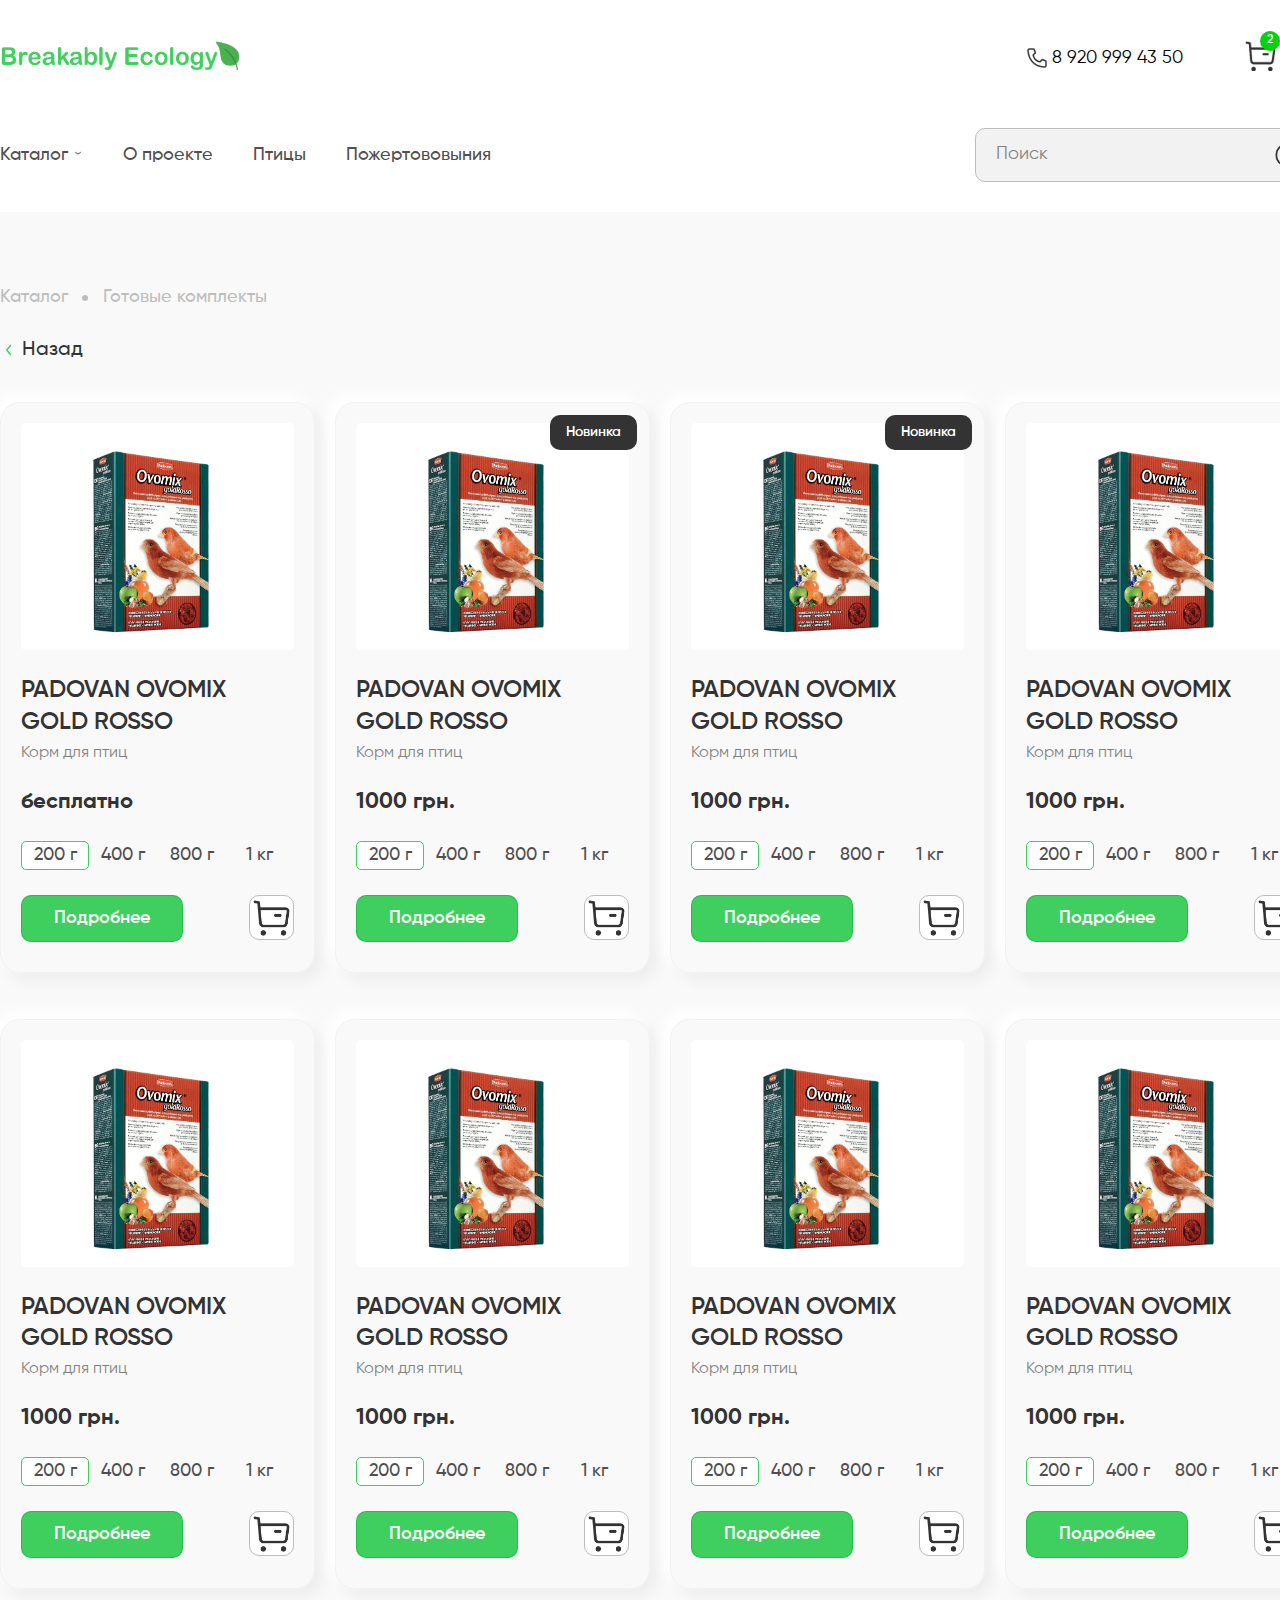
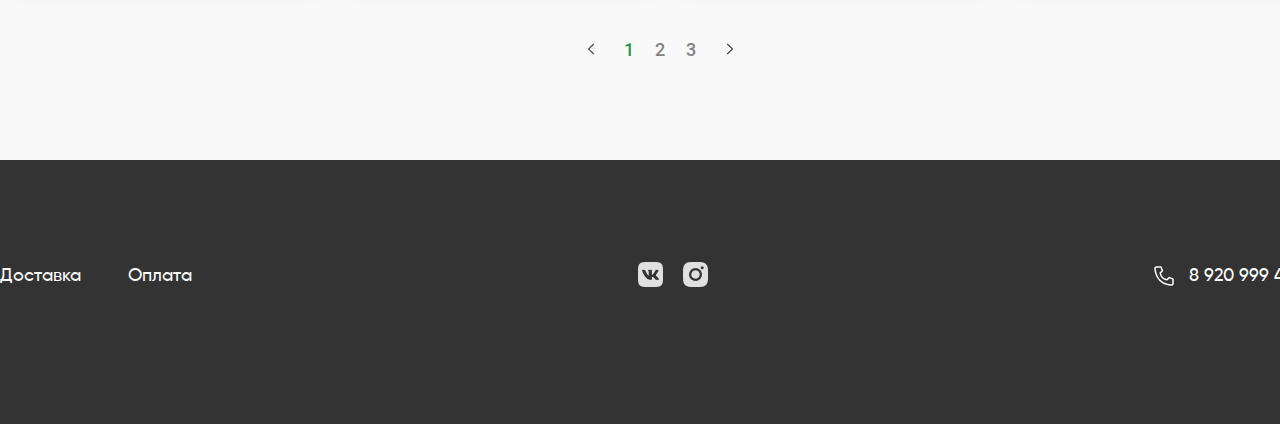
==== index.html @ 03716542 "hw: create a page layout from provided disign" ====
<!doctype html>
<html lang="ru">
  <head>
    <meta charset="UTF-8">
    <meta name="keywords" content="practice, project, css, html, education">
    <link rel="stylesheet" href="./assets/styles/style.css">
    <title>Breakably Ecology</title>
  </head>
  <body>
    <header class="header">
      <div class="wrapper">
        <div class="header-top">
          <a href="./index.html">
            <img src="./assets/images/header/company-logo.png" alt="logo picture of company" width="244" height="45">
          </a>
          <div class="info">
            <a href="tel:89209994350" class="phone">8 920 999 43 50</a>
            <div class="account-info">
              <div class="cart-header">
                <a href="/" class="cart">
                  <img src="./assets/images/header/cart-header.png" alt="icon of cart" width="30" height="30">
                </a>
                <span class="counter">2</span>
              </div>
              <div class="account-header">
                <a href="/" class="account">
                  <img src="./assets/images/header/account-header.png" alt="icon of private cabinet" width="30" height="30">
                </a>
                <div class="account-actions">
                  <a href="/" class="account-button sign-in">
                    Войти в аккаунт
                  </a>
                  <button class="account-button sign-up">
                    Зарегистрироваться
                  </button>
                </div>
              </div>
            </div>
          </div>
        </div>
        <div class="header-bottom">
          <nav class="nav">
            <div class="goods">
              <a href="/" class="nav-link link-dropdown">
                Каталог
              </a>
              <div class="catalogue">
                <a href="/" class="category">
                  Готовые миксы
                </a>
                <a href="/" class="category">
                  Отдельные виды кормов
                </a>
                <a href="/" class="category">
                  Кормушки
                </a>
                <a href="/" class="category">
                  Готовые комплекты
                </a>
                <a href="/" class="category">
                  Аксессуары и другие
                </a>
              </div>
            </div>
            <a href="/" class="nav-link">О проекте</a>
            <a href="./assets/pages/bird.html" class="nav-link">Птицы</a>
            <a href="/" class="nav-link">Пожертововыния</a>
          </nav>
          <form action="/">
            <input type="text" class="search" placeholder="Поиск">
          </form>
        </div>
      </div>
    </header>
    <main class="main">
      <section class="breadcrumbs">
        <div class="wrapper">
          <div class="breadcrumbs-items">
            <a href="/" class="breadcrumbs-item">Каталог</a>
            <a href="/" class="breadcrumbs-item">Готовые комплекты</a>
          </div>
        </div>
      </section>
      <section class="back">
        <div class="wrapper">
          <a href="/" class="back-link">
            Назад
          </a>
        </div>
      </section>
      <section class="cards">
        <div class="wrapper">
          <div class="cards-list">
            <article class="card">
              <div class="card-image-wrapper">
                <img src="./assets/images/card/product-image.png" alt="picture of the product" class="product-image" width="275" height="227">
              </div>
              <h2 class="card-title">
                PADOVAN OVOMIX GOLD ROSSO
              </h2>
              <h3 class="card-sub-title">
                Корм для птиц
              </h3>
              <p class="card-price">
                бесплатно
              </p>
              <div class="card-packaging">
                <button class="card-package card-package-active">
                  200 г
                </button>
                <button class="card-package">
                  400 г
                </button>
                <button class="card-package">
                  800 г
                </button>
                <button class="card-package">
                  1 кг
                </button>
              </div>
              <div class="card-actions">
                <a href="/" class="card-about">
                  Подробнее
                </a>
                <button class="card-add-to-cart"></button>
              </div>
            </article>
            <article class="card">
              <span class="card-new-label">
                Новинка
              </span>
              <div class="card-image-wrapper">
                <img src="./assets/images/card/product-image.png" alt="picture of the product" class="product-image" width="275" height="227">
              </div>
              <h2 class="card-title">
                PADOVAN OVOMIX GOLD ROSSO
              </h2>
              <h3 class="card-sub-title">
                Корм для птиц
              </h3>
              <p class="card-price">
                1000 грн.
              </p>
              <div class="card-packaging">
                <button class="card-package card-package-active">
                  200 г
                </button>
                <button class="card-package">
                  400 г
                </button>
                <button class="card-package">
                  800 г
                </button>
                <button class="card-package">
                  1 кг
                </button>
              </div>
              <div class="card-actions">
                <a href="/" class="card-about">
                  Подробнее
                </a>
                <button class="card-add-to-cart"></button>
              </div>
            </article>
            <article class="card">
              <span class="card-new-label">
                Новинка
              </span>
              <div class="card-image-wrapper">
                <img src="./assets/images/card/product-image.png" alt="picture of the product" class="product-image" width="275" height="227">
              </div>
              <h2 class="card-title">
                PADOVAN OVOMIX GOLD ROSSO
              </h2>
              <h3 class="card-sub-title">
                Корм для птиц
              </h3>
              <p class="card-price">
                1000 грн.
              </p>
              <div class="card-packaging">
                <button class="card-package card-package-active">
                  200 г
                </button>
                <button class="card-package">
                  400 г
                </button>
                <button class="card-package">
                  800 г
                </button>
                <button class="card-package">
                  1 кг
                </button>
              </div>
              <div class="card-actions">
                <a href="/" class="card-about">
                  Подробнее
                </a>
                <button class="card-add-to-cart"></button>
              </div>
            </article>
            <article class="card">
              <div class="card-image-wrapper">
                <img src="./assets/images/card/product-image.png" alt="picture of the product" class="product-image" width="275" height="227">
              </div>
              <h2 class="card-title">
                PADOVAN OVOMIX GOLD ROSSO
              </h2>
              <h3 class="card-sub-title">
                Корм для птиц
              </h3>
              <p class="card-price">
                1000 грн.
              </p>
              <div class="card-packaging">
                <button class="card-package card-package-active">
                  200 г
                </button>
                <button class="card-package">
                  400 г
                </button>
                <button class="card-package">
                  800 г
                </button>
                <button class="card-package">
                  1 кг
                </button>
              </div>
              <div class="card-actions">
                <a href="/" class="card-about">
                  Подробнее
                </a>
                <button class="card-add-to-cart"></button>
              </div>
            </article>
            <article class="card">
              <div class="card-image-wrapper">
                <img src="./assets/images/card/product-image.png" alt="picture of the product" class="product-image" width="275" height="227">
              </div>
              <h2 class="card-title">
                PADOVAN OVOMIX GOLD ROSSO
              </h2>
              <h3 class="card-sub-title">
                Корм для птиц
              </h3>
              <p class="card-price">
                1000 грн.
              </p>
              <div class="card-packaging">
                <button class="card-package card-package-active">
                  200 г
                </button>
                <button class="card-package">
                  400 г
                </button>
                <button class="card-package">
                  800 г
                </button>
                <button class="card-package">
                  1 кг
                </button>
              </div>
              <div class="card-actions">
                <a href="/" class="card-about">
                  Подробнее
                </a>
                <button class="card-add-to-cart"></button>
              </div>
            </article>
            <article class="card">
              <div class="card-image-wrapper">
                <img src="./assets/images/card/product-image.png" alt="picture of the product" class="product-image" width="275" height="227">
              </div>
              <h2 class="card-title">
                PADOVAN OVOMIX GOLD ROSSO
              </h2>
              <h3 class="card-sub-title">
                Корм для птиц
              </h3>
              <p class="card-price">
                1000 грн.
              </p>
              <div class="card-packaging">
                <button class="card-package card-package-active">
                  200 г
                </button>
                <button class="card-package">
                  400 г
                </button>
                <button class="card-package">
                  800 г
                </button>
                <button class="card-package">
                  1 кг
                </button>
              </div>
              <div class="card-actions">
                <a href="/" class="card-about">
                  Подробнее
                </a>
                <button class="card-add-to-cart"></button>
              </div>
            </article>
            <article class="card">
              <div class="card-image-wrapper">
                <img src="./assets/images/card/product-image.png" alt="picture of the product" class="product-image" width="275" height="227">
              </div>
              <h2 class="card-title">
                PADOVAN OVOMIX GOLD ROSSO
              </h2>
              <h3 class="card-sub-title">
                Корм для птиц
              </h3>
              <p class="card-price">
                1000 грн.
              </p>
              <div class="card-packaging">
                <button class="card-package card-package-active">
                  200 г
                </button>
                <button class="card-package">
                  400 г
                </button>
                <button class="card-package">
                  800 г
                </button>
                <button class="card-package">
                  1 кг
                </button>
              </div>
              <div class="card-actions">
                <a href="/" class="card-about">
                  Подробнее
                </a>
                <button class="card-add-to-cart"></button>
              </div>
            </article>
            <article class="card">
              <div class="card-image-wrapper">
                <img src="./assets/images/card/product-image.png" alt="picture of the product" class="product-image" width="275" height="227">
              </div>
              <h2 class="card-title">
                PADOVAN OVOMIX GOLD ROSSO
              </h2>
              <h3 class="card-sub-title">
                Корм для птиц
              </h3>
              <p class="card-price">
                1000 грн.
              </p>
              <div class="card-packaging">
                <button class="card-package card-package-active">
                  200 г
                </button>
                <button class="card-package">
                  400 г
                </button>
                <button class="card-package">
                  800 г
                </button>
                <button class="card-package">
                  1 кг
                </button>
              </div>
              <div class="card-actions">
                <a href="/" class="card-about">
                  Подробнее
                </a>
                <button class="card-add-to-cart"></button>
              </div>
            </article>
          </div>
        </div>
      </section>
      <section>
        <div class="wrapper">
          <div class="pagination">
            <button class="slide previous"></button>
            <div class="pages">
              <button class="page-number active-page">
                1
              </button>
              <button class="page-number">
                2
              </button>
              <button class="page-number">
                3
              </button>
            </div>
            <button class="slide next"></button>
          </div>
        </div>
      </section>
    </main>
    <footer class="footer">
      <div class="wrapper">
      <div class="details">
        <div class="terms">
          <a href="/" class="term-link">
            Доставка
          </a>
          <a href="/" class="term-link">
            Оплата
          </a>
        </div>
        <div class="social-media">
          <a href="/" class="sm-link">
            <img src="./assets/images/footer/vk.png" alt="icon of vk social media" height="25" width="25">
          </a>
          <a href="/" class="sm-link">
            <img src="./assets/images/footer/instagram.png" alt="icon of instagram social media" height="25" width="25">
          </a>
        </div>
        <div class="contact">
          <a href="tel:89209994350" class="phone-footer">8 920 999 43 50</a>
        </div>
      </div>
      </div>
    </footer>
  </body>
</html>
---- assets/styles/style.css ----
@import url("./normalize.css");
@import url("./fonts.css");
@import url("./scaffolder.css");
@import url("./header.css");
@import url("./main.css");
@import url("./breadcrumbs.css");
@import url("./back.css");
@import url("./cards.css");
@import url("./pagination.css");
@import url("./footer.css");
@import url("./about.css");
@import url("./suggestions.css");
@import url("./offers.css");
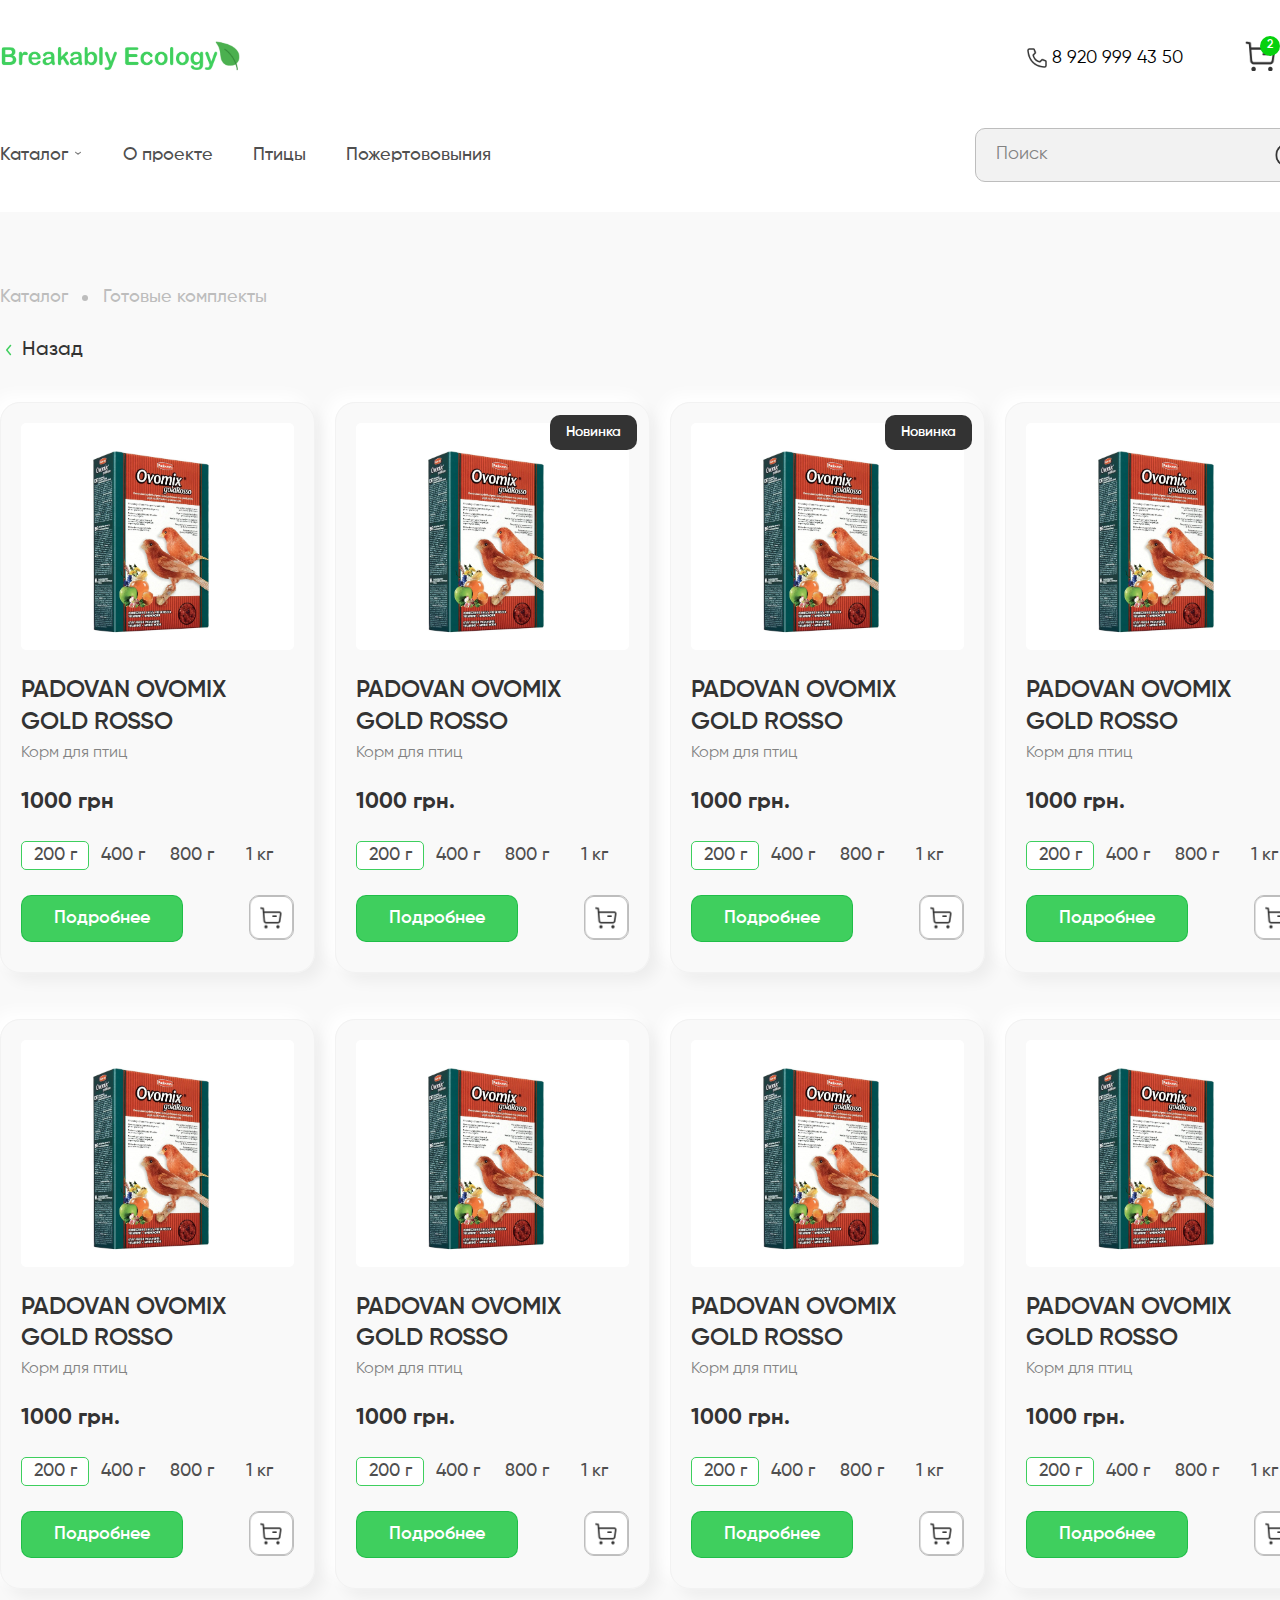
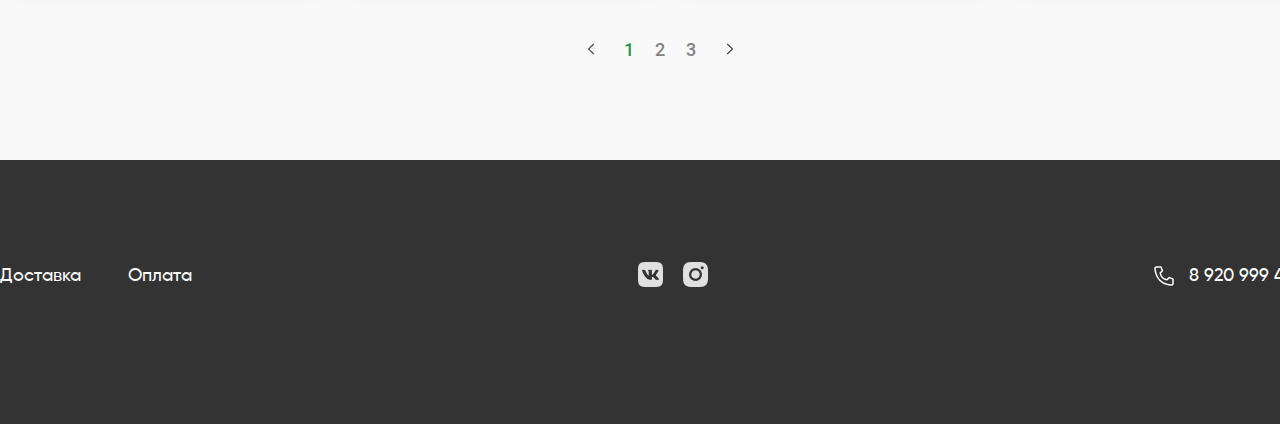
==== commit 6d39f412: "Add fixes after code review" ====
--- a/index.html
+++ b/index.html
@@ -63,7 +63,7 @@
               </div>
             </div>
             <a href="/" class="nav-link">О проекте</a>
-            <a href="./assets/pages/bird.html" class="nav-link">Птицы</a>
+            <a href="pages/bird.html" class="nav-link">Птицы</a>
             <a href="/" class="nav-link">Пожертововыния</a>
           </nav>
           <form action="/">
@@ -102,22 +102,26 @@
                 Корм для птиц
               </h3>
               <p class="card-price">
-                бесплатно
-              </p>
-              <div class="card-packaging">
-                <button class="card-package card-package-active">
-                  200 г
-                </button>
-                <button class="card-package">
-                  400 г
-                </button>
-                <button class="card-package">
-                  800 г
-                </button>
-                <button class="card-package">
-                  1 кг
-                </button>
-              </div>
+                1000 грн
+              </p>
+              <form class="card-packaging">
+                <input type="radio" name="card-packaging" value="200" id="card-1-package1" checked>
+                <label class="card-package" for="card-1-package1">
+                  200 г
+                </label>
+                <input type="radio" name="card-packaging" value="400" id="card-1-package2">
+                <label class="card-package" for="card-1-package2">
+                  400 г
+                </label>
+                <input type="radio" name="card-packaging" value="800" id="card-1-package3">
+                <label class="card-package" for="card-1-package3">
+                  800 г
+                </label>
+                <input type="radio" name="card-packaging" value="1000" id="card-1-package4">
+                <label class="card-package" for="card-1-package4">
+                  1 кг
+                </label>
+              </form>
               <div class="card-actions">
                 <a href="/" class="card-about">
                   Подробнее
@@ -141,20 +145,24 @@
               <p class="card-price">
                 1000 грн.
               </p>
-              <div class="card-packaging">
-                <button class="card-package card-package-active">
-                  200 г
-                </button>
-                <button class="card-package">
-                  400 г
-                </button>
-                <button class="card-package">
-                  800 г
-                </button>
-                <button class="card-package">
-                  1 кг
-                </button>
-              </div>
+              <form class="card-packaging">
+                <input type="radio" name="card-packaging" value="200" id="card-2-package1" checked>
+                <label class="card-package" for="card-2-package1">
+                  200 г
+                </label>
+                <input type="radio" name="card-packaging" value="400" id="card-2-package2">
+                <label class="card-package" for="card-2-package2">
+                  400 г
+                </label>
+                <input type="radio" name="card-packaging" value="800" id="card-2-package3">
+                <label class="card-package" for="card-2-package3">
+                  800 г
+                </label>
+                <input type="radio" name="card-packaging" value="1000" id="card-2-package4">
+                <label class="card-package" for="card-2-package4">
+                  1 кг
+                </label>
+              </form>
               <div class="card-actions">
                 <a href="/" class="card-about">
                   Подробнее
@@ -178,190 +186,214 @@
               <p class="card-price">
                 1000 грн.
               </p>
-              <div class="card-packaging">
-                <button class="card-package card-package-active">
-                  200 г
-                </button>
-                <button class="card-package">
-                  400 г
-                </button>
-                <button class="card-package">
-                  800 г
-                </button>
-                <button class="card-package">
-                  1 кг
-                </button>
-              </div>
-              <div class="card-actions">
-                <a href="/" class="card-about">
-                  Подробнее
-                </a>
-                <button class="card-add-to-cart"></button>
-              </div>
-            </article>
-            <article class="card">
-              <div class="card-image-wrapper">
-                <img src="./assets/images/card/product-image.png" alt="picture of the product" class="product-image" width="275" height="227">
-              </div>
-              <h2 class="card-title">
-                PADOVAN OVOMIX GOLD ROSSO
-              </h2>
-              <h3 class="card-sub-title">
-                Корм для птиц
-              </h3>
-              <p class="card-price">
-                1000 грн.
-              </p>
-              <div class="card-packaging">
-                <button class="card-package card-package-active">
-                  200 г
-                </button>
-                <button class="card-package">
-                  400 г
-                </button>
-                <button class="card-package">
-                  800 г
-                </button>
-                <button class="card-package">
-                  1 кг
-                </button>
-              </div>
-              <div class="card-actions">
-                <a href="/" class="card-about">
-                  Подробнее
-                </a>
-                <button class="card-add-to-cart"></button>
-              </div>
-            </article>
-            <article class="card">
-              <div class="card-image-wrapper">
-                <img src="./assets/images/card/product-image.png" alt="picture of the product" class="product-image" width="275" height="227">
-              </div>
-              <h2 class="card-title">
-                PADOVAN OVOMIX GOLD ROSSO
-              </h2>
-              <h3 class="card-sub-title">
-                Корм для птиц
-              </h3>
-              <p class="card-price">
-                1000 грн.
-              </p>
-              <div class="card-packaging">
-                <button class="card-package card-package-active">
-                  200 г
-                </button>
-                <button class="card-package">
-                  400 г
-                </button>
-                <button class="card-package">
-                  800 г
-                </button>
-                <button class="card-package">
-                  1 кг
-                </button>
-              </div>
-              <div class="card-actions">
-                <a href="/" class="card-about">
-                  Подробнее
-                </a>
-                <button class="card-add-to-cart"></button>
-              </div>
-            </article>
-            <article class="card">
-              <div class="card-image-wrapper">
-                <img src="./assets/images/card/product-image.png" alt="picture of the product" class="product-image" width="275" height="227">
-              </div>
-              <h2 class="card-title">
-                PADOVAN OVOMIX GOLD ROSSO
-              </h2>
-              <h3 class="card-sub-title">
-                Корм для птиц
-              </h3>
-              <p class="card-price">
-                1000 грн.
-              </p>
-              <div class="card-packaging">
-                <button class="card-package card-package-active">
-                  200 г
-                </button>
-                <button class="card-package">
-                  400 г
-                </button>
-                <button class="card-package">
-                  800 г
-                </button>
-                <button class="card-package">
-                  1 кг
-                </button>
-              </div>
-              <div class="card-actions">
-                <a href="/" class="card-about">
-                  Подробнее
-                </a>
-                <button class="card-add-to-cart"></button>
-              </div>
-            </article>
-            <article class="card">
-              <div class="card-image-wrapper">
-                <img src="./assets/images/card/product-image.png" alt="picture of the product" class="product-image" width="275" height="227">
-              </div>
-              <h2 class="card-title">
-                PADOVAN OVOMIX GOLD ROSSO
-              </h2>
-              <h3 class="card-sub-title">
-                Корм для птиц
-              </h3>
-              <p class="card-price">
-                1000 грн.
-              </p>
-              <div class="card-packaging">
-                <button class="card-package card-package-active">
-                  200 г
-                </button>
-                <button class="card-package">
-                  400 г
-                </button>
-                <button class="card-package">
-                  800 г
-                </button>
-                <button class="card-package">
-                  1 кг
-                </button>
-              </div>
-              <div class="card-actions">
-                <a href="/" class="card-about">
-                  Подробнее
-                </a>
-                <button class="card-add-to-cart"></button>
-              </div>
-            </article>
-            <article class="card">
-              <div class="card-image-wrapper">
-                <img src="./assets/images/card/product-image.png" alt="picture of the product" class="product-image" width="275" height="227">
-              </div>
-              <h2 class="card-title">
-                PADOVAN OVOMIX GOLD ROSSO
-              </h2>
-              <h3 class="card-sub-title">
-                Корм для птиц
-              </h3>
-              <p class="card-price">
-                1000 грн.
-              </p>
-              <div class="card-packaging">
-                <button class="card-package card-package-active">
-                  200 г
-                </button>
-                <button class="card-package">
-                  400 г
-                </button>
-                <button class="card-package">
-                  800 г
-                </button>
-                <button class="card-package">
-                  1 кг
-                </button>
-              </div>
+              <form class="card-packaging">
+                <input type="radio" name="card-packaging" value="200" id="card-3-package1" checked>
+                <label class="card-package" for="card-3-package1">
+                  200 г
+                </label>
+                <input type="radio" name="card-packaging" value="400" id="card-3-package2">
+                <label class="card-package" for="card-3-package2">
+                  400 г
+                </label>
+                <input type="radio" name="card-packaging" value="800" id="card-3-package3">
+                <label class="card-package" for="card-3-package3">
+                  800 г
+                </label>
+                <input type="radio" name="card-packaging" value="1000" id="card-3-package4">
+                <label class="card-package" for="card-3-package4">
+                  1 кг
+                </label>
+              </form>
+              <div class="card-actions">
+                <a href="/" class="card-about">
+                  Подробнее
+                </a>
+                <button class="card-add-to-cart"></button>
+              </div>
+            </article>
+            <article class="card">
+              <div class="card-image-wrapper">
+                <img src="./assets/images/card/product-image.png" alt="picture of the product" class="product-image" width="275" height="227">
+              </div>
+              <h2 class="card-title">
+                PADOVAN OVOMIX GOLD ROSSO
+              </h2>
+              <h3 class="card-sub-title">
+                Корм для птиц
+              </h3>
+              <p class="card-price">
+                1000 грн.
+              </p>
+              <form class="card-packaging">
+                <input type="radio" name="card-packaging" value="200" id="card-4-package1" checked>
+                <label class="card-package" for="card-4-package1">
+                  200 г
+                </label>
+                <input type="radio" name="card-packaging" value="400" id="card-4-package2">
+                <label class="card-package" for="card-4-package2">
+                  400 г
+                </label>
+                <input type="radio" name="card-packaging" value="800" id="card-4-package3">
+                <label class="card-package" for="card-4-package3">
+                  800 г
+                </label>
+                <input type="radio" name="card-packaging" value="1000" id="card-4-package4">
+                <label class="card-package" for="card-4-package4">
+                  1 кг
+                </label>
+              </form>
+              <div class="card-actions">
+                <a href="/" class="card-about">
+                  Подробнее
+                </a>
+                <button class="card-add-to-cart"></button>
+              </div>
+            </article>
+            <article class="card">
+              <div class="card-image-wrapper">
+                <img src="./assets/images/card/product-image.png" alt="picture of the product" class="product-image" width="275" height="227">
+              </div>
+              <h2 class="card-title">
+                PADOVAN OVOMIX GOLD ROSSO
+              </h2>
+              <h3 class="card-sub-title">
+                Корм для птиц
+              </h3>
+              <p class="card-price">
+                1000 грн.
+              </p>
+              <form class="card-packaging">
+                <input type="radio" name="card-packaging" value="200" id="card-5-package1" checked>
+                <label class="card-package" for="card-5-package1">
+                  200 г
+                </label>
+                <input type="radio" name="card-packaging" value="400" id="card-5-package2">
+                <label class="card-package" for="card-5-package2">
+                  400 г
+                </label>
+                <input type="radio" name="card-packaging" value="800" id="card-5-package3">
+                <label class="card-package" for="card-5-package3">
+                  800 г
+                </label>
+                <input type="radio" name="card-packaging" value="1000" id="card-5-package4">
+                <label class="card-package" for="card-5-package4">
+                  1 кг
+                </label>
+              </form>
+              <div class="card-actions">
+                <a href="/" class="card-about">
+                  Подробнее
+                </a>
+                <button class="card-add-to-cart"></button>
+              </div>
+            </article>
+            <article class="card">
+              <div class="card-image-wrapper">
+                <img src="./assets/images/card/product-image.png" alt="picture of the product" class="product-image" width="275" height="227">
+              </div>
+              <h2 class="card-title">
+                PADOVAN OVOMIX GOLD ROSSO
+              </h2>
+              <h3 class="card-sub-title">
+                Корм для птиц
+              </h3>
+              <p class="card-price">
+                1000 грн.
+              </p>
+              <form class="card-packaging">
+                <input type="radio" name="card-packaging" value="200" id="card-6-package1" checked>
+                <label class="card-package" for="card-6-package1">
+                  200 г
+                </label>
+                <input type="radio" name="card-packaging" value="400" id="card-6-package2">
+                <label class="card-package" for="card-6-package2">
+                  400 г
+                </label>
+                <input type="radio" name="card-packaging" value="800" id="card-6-package3">
+                <label class="card-package" for="card-6-package3">
+                  800 г
+                </label>
+                <input type="radio" name="card-packaging" value="1000" id="card-6-package4">
+                <label class="card-package" for="card-6-package4">
+                  1 кг
+                </label>
+              </form>
+              <div class="card-actions">
+                <a href="/" class="card-about">
+                  Подробнее
+                </a>
+                <button class="card-add-to-cart"></button>
+              </div>
+            </article>
+            <article class="card">
+              <div class="card-image-wrapper">
+                <img src="./assets/images/card/product-image.png" alt="picture of the product" class="product-image" width="275" height="227">
+              </div>
+              <h2 class="card-title">
+                PADOVAN OVOMIX GOLD ROSSO
+              </h2>
+              <h3 class="card-sub-title">
+                Корм для птиц
+              </h3>
+              <p class="card-price">
+                1000 грн.
+              </p>
+              <form class="card-packaging">
+                <input type="radio" name="card-packaging" value="200" id="card-7-package1" checked>
+                <label class="card-package" for="card-7-package1">
+                  200 г
+                </label>
+                <input type="radio" name="card-packaging" value="400" id="card-7-package2">
+                <label class="card-package" for="card-7-package2">
+                  400 г
+                </label>
+                <input type="radio" name="card-packaging" value="800" id="card-7-package3">
+                <label class="card-package" for="card-7-package3">
+                  800 г
+                </label>
+                <input type="radio" name="card-packaging" value="1000" id="card-7-package4">
+                <label class="card-package" for="card-7-package4">
+                  1 кг
+                </label>
+              </form>
+              <div class="card-actions">
+                <a href="/" class="card-about">
+                  Подробнее
+                </a>
+                <button class="card-add-to-cart"></button>
+              </div>
+            </article>
+            <article class="card">
+              <div class="card-image-wrapper">
+                <img src="./assets/images/card/product-image.png" alt="picture of the product" class="product-image" width="275" height="227">
+              </div>
+              <h2 class="card-title">
+                PADOVAN OVOMIX GOLD ROSSO
+              </h2>
+              <h3 class="card-sub-title">
+                Корм для птиц
+              </h3>
+              <p class="card-price">
+                1000 грн.
+              </p>
+              <form class="card-packaging">
+                <input type="radio" name="card-packaging" value="200" id="card-8-package1" checked>
+                <label class="card-package" for="card-8-package1">
+                  200 г
+                </label>
+                <input type="radio" name="card-packaging" value="400" id="card-8-package2">
+                <label class="card-package" for="card-8-package2">
+                  400 г
+                </label>
+                <input type="radio" name="card-packaging" value="800" id="card-8-package3">
+                <label class="card-package" for="card-8-package3">
+                  800 г
+                </label>
+                <input type="radio" name="card-packaging" value="1000" id="card-8-package4">
+                <label class="card-package" for="card-8-package4">
+                  1 кг
+                </label>
+              </form>
               <div class="card-actions">
                 <a href="/" class="card-about">
                   Подробнее
@@ -375,19 +407,19 @@
       <section>
         <div class="wrapper">
           <div class="pagination">
-            <button class="slide previous"></button>
+            <a href="/" class="slide previous"></a>
             <div class="pages">
-              <button class="page-number active-page">
+              <a href="/" class="page-number active-page">
                 1
-              </button>
-              <button class="page-number">
+              </a>
+              <a href="/" class="page-number">
                 2
-              </button>
-              <button class="page-number">
+              </a>
+              <a href="/" class="page-number">
                 3
-              </button>
+              </a>
             </div>
-            <button class="slide next"></button>
+            <a href="/" class="slide next"></a>
           </div>
         </div>
       </section>
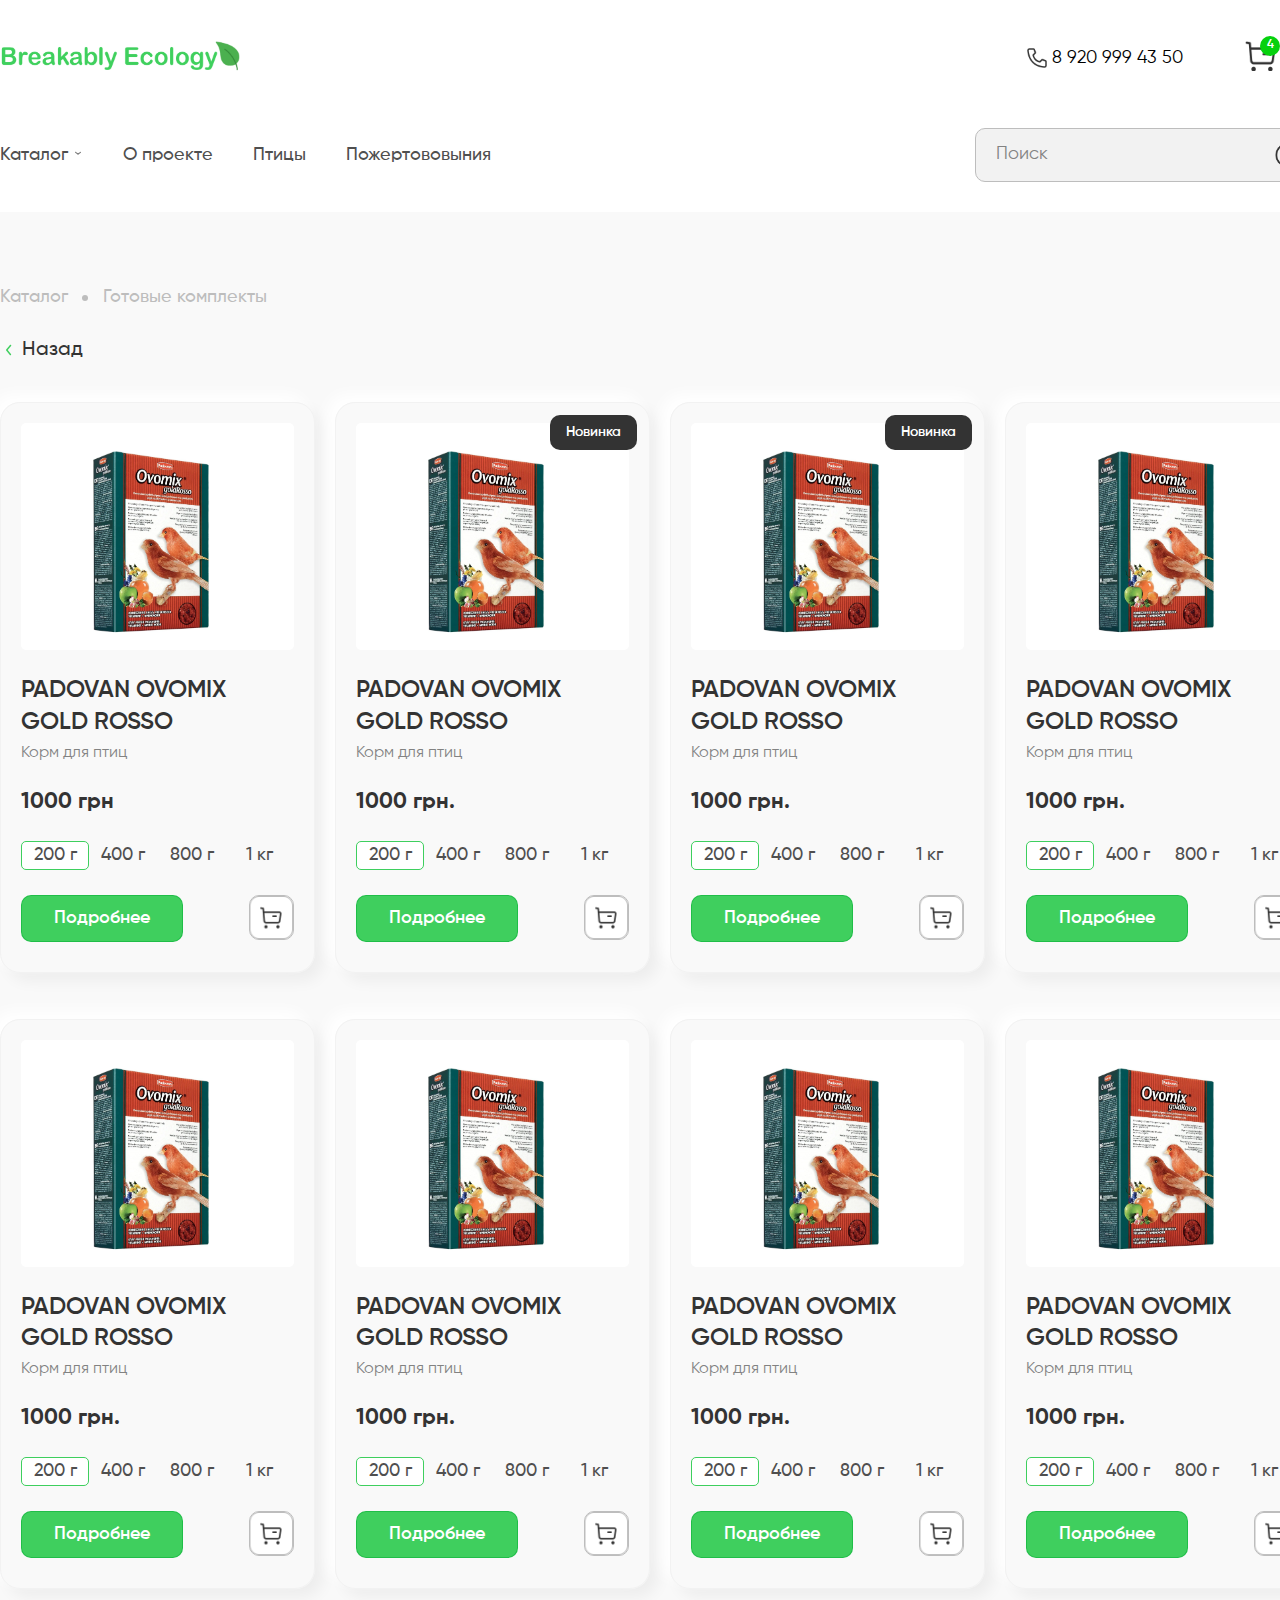
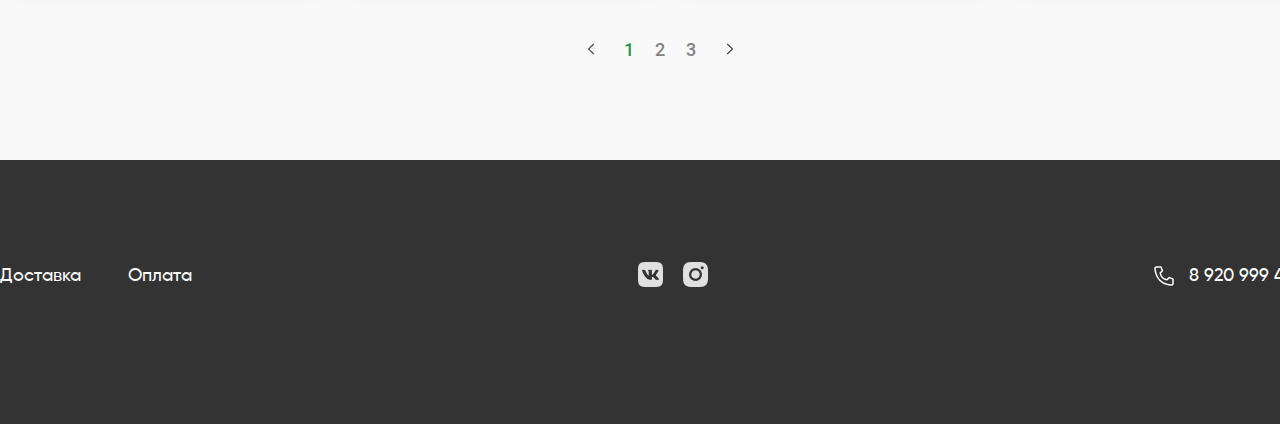
==== commit 11a3ee14: "Add linking for pages" ====
--- a/index.html
+++ b/index.html
@@ -17,10 +17,10 @@
             <a href="tel:89209994350" class="phone">8 920 999 43 50</a>
             <div class="account-info">
               <div class="cart-header">
-                <a href="/" class="cart">
+                <a href="./pages/cart.html" class="cart">
                   <img src="./assets/images/header/cart-header.png" alt="icon of cart" width="30" height="30">
                 </a>
-                <span class="counter">2</span>
+                <span class="counter">4</span>
               </div>
               <div class="account-header">
                 <a href="/" class="account">
--- a/assets/styles/style.css
+++ b/assets/styles/style.css
@@ -1,13 +1,1296 @@
-@import url("./normalize.css");
-@import url("./fonts.css");
-@import url("./scaffolder.css");
-@import url("./header.css");
-@import url("./main.css");
-@import url("./breadcrumbs.css");
-@import url("./back.css");
-@import url("./cards.css");
-@import url("./pagination.css");
-@import url("./footer.css");
-@import url("./about.css");
-@import url("./suggestions.css");
-@import url("./offers.css");
+/*! normalize.css v8.0.1 | MIT License | github.com/necolas/normalize.css */
+/* Document
+   ========================================================================== */
+/**
+ * 1. Correct the line height in all browsers.
+ * 2. Prevent adjustments of font size after orientation changes in iOS.
+ */
+html {
+  line-height: 1.15; /* 1 */
+  -webkit-text-size-adjust: 100%; /* 2 */
+}
+
+/* Sections
+   ========================================================================== */
+/**
+ * Remove the margin in all browsers.
+ */
+body {
+  margin: 0;
+}
+
+/**
+ * Render the `main` element consistently in IE.
+ */
+main {
+  display: block;
+}
+
+/**
+ * Correct the font size and margin on `h1` elements within `section` and
+ * `article` contexts in Chrome, Firefox, and Safari.
+ */
+h1 {
+  font-size: 2em;
+  margin: 0.67em 0;
+}
+
+/* Grouping content
+   ========================================================================== */
+/**
+ * 1. Add the correct box sizing in Firefox.
+ * 2. Show the overflow in Edge and IE.
+ */
+hr {
+  box-sizing: content-box; /* 1 */
+  height: 0; /* 1 */
+  overflow: visible; /* 2 */
+}
+
+/**
+ * 1. Correct the inheritance and scaling of font size in all browsers.
+ * 2. Correct the odd `em` font sizing in all browsers.
+ */
+pre {
+  font-family: monospace, monospace; /* 1 */
+  font-size: 1em; /* 2 */
+}
+
+/* Text-level semantics
+   ========================================================================== */
+/**
+ * Remove the gray background on active links in IE 10.
+ */
+a {
+  background-color: transparent;
+}
+
+/**
+ * 1. Remove the bottom border in Chrome 57-
+ * 2. Add the correct text decoration in Chrome, Edge, IE, Opera, and Safari.
+ */
+abbr[title] {
+  border-bottom: none; /* 1 */
+  text-decoration: underline; /* 2 */
+  text-decoration: underline dotted; /* 2 */
+}
+
+/**
+ * Add the correct font weight in Chrome, Edge, and Safari.
+ */
+b,
+strong {
+  font-weight: bolder;
+}
+
+/**
+ * 1. Correct the inheritance and scaling of font size in all browsers.
+ * 2. Correct the odd `em` font sizing in all browsers.
+ */
+code,
+kbd,
+samp {
+  font-family: monospace, monospace; /* 1 */
+  font-size: 1em; /* 2 */
+}
+
+/**
+ * Add the correct font size in all browsers.
+ */
+small {
+  font-size: 80%;
+}
+
+/**
+ * Prevent `sub` and `sup` elements from affecting the line height in
+ * all browsers.
+ */
+sub,
+sup {
+  font-size: 75%;
+  line-height: 0;
+  position: relative;
+  vertical-align: baseline;
+}
+
+sub {
+  bottom: -0.25em;
+}
+
+sup {
+  top: -0.5em;
+}
+
+/* Embedded content
+   ========================================================================== */
+/**
+ * Remove the border on images inside links in IE 10.
+ */
+img {
+  border-style: none;
+}
+
+/* Forms
+   ========================================================================== */
+/**
+ * 1. Change the font styles in all browsers.
+ * 2. Remove the margin in Firefox and Safari.
+ */
+button,
+input,
+optgroup,
+select,
+textarea {
+  font-family: inherit; /* 1 */
+  font-size: 100%; /* 1 */
+  line-height: 1.15; /* 1 */
+  margin: 0; /* 2 */
+}
+
+/**
+ * Show the overflow in IE.
+ * 1. Show the overflow in Edge.
+ */
+button,
+input { /* 1 */
+  overflow: visible;
+}
+
+/**
+ * Remove the inheritance of text transform in Edge, Firefox, and IE.
+ * 1. Remove the inheritance of text transform in Firefox.
+ */
+button,
+select { /* 1 */
+  text-transform: none;
+}
+
+/**
+ * Correct the inability to style clickable types in iOS and Safari.
+ */
+button,
+[type=button],
+[type=reset],
+[type=submit] {
+  -webkit-appearance: button;
+}
+
+/**
+ * Remove the inner border and padding in Firefox.
+ */
+button::-moz-focus-inner,
+[type=button]::-moz-focus-inner,
+[type=reset]::-moz-focus-inner,
+[type=submit]::-moz-focus-inner {
+  border-style: none;
+  padding: 0;
+}
+
+/**
+ * Restore the focus styles unset by the previous rule.
+ */
+button:-moz-focusring,
+[type=button]:-moz-focusring,
+[type=reset]:-moz-focusring,
+[type=submit]:-moz-focusring {
+  outline: 1px dotted ButtonText;
+}
+
+/**
+ * Correct the padding in Firefox.
+ */
+fieldset {
+  padding: 0.35em 0.75em 0.625em;
+}
+
+/**
+ * 1. Correct the text wrapping in Edge and IE.
+ * 2. Correct the color inheritance from `fieldset` elements in IE.
+ * 3. Remove the padding so developers are not caught out when they zero out
+ *    `fieldset` elements in all browsers.
+ */
+legend {
+  box-sizing: border-box; /* 1 */
+  color: inherit; /* 2 */
+  display: table; /* 1 */
+  max-width: 100%; /* 1 */
+  padding: 0; /* 3 */
+  white-space: normal; /* 1 */
+}
+
+/**
+ * Add the correct vertical alignment in Chrome, Firefox, and Opera.
+ */
+progress {
+  vertical-align: baseline;
+}
+
+/**
+ * Remove the default vertical scrollbar in IE 10+.
+ */
+textarea {
+  overflow: auto;
+}
+
+/**
+ * 1. Add the correct box sizing in IE 10.
+ * 2. Remove the padding in IE 10.
+ */
+[type=checkbox],
+[type=radio] {
+  box-sizing: border-box; /* 1 */
+  padding: 0; /* 2 */
+}
+
+/**
+ * Correct the cursor style of increment and decrement buttons in Chrome.
+ */
+[type=number]::-webkit-inner-spin-button,
+[type=number]::-webkit-outer-spin-button {
+  height: auto;
+}
+
+/**
+ * 1. Correct the odd appearance in Chrome and Safari.
+ * 2. Correct the outline style in Safari.
+ */
+[type=search] {
+  -webkit-appearance: textfield; /* 1 */
+  outline-offset: -2px; /* 2 */
+}
+
+/**
+ * Remove the inner padding in Chrome and Safari on macOS.
+ */
+[type=search]::-webkit-search-decoration {
+  -webkit-appearance: none;
+}
+
+/**
+ * 1. Correct the inability to style clickable types in iOS and Safari.
+ * 2. Change font properties to `inherit` in Safari.
+ */
+::-webkit-file-upload-button {
+  -webkit-appearance: button; /* 1 */
+  font: inherit; /* 2 */
+}
+
+/* Interactive
+   ========================================================================== */
+/*
+ * Add the correct display in Edge, IE 10+, and Firefox.
+ */
+details {
+  display: block;
+}
+
+/*
+ * Add the correct display in all browsers.
+ */
+summary {
+  display: list-item;
+}
+
+/* Misc
+   ========================================================================== */
+/**
+ * Add the correct display in IE 10+.
+ */
+template {
+  display: none;
+}
+
+/**
+ * Add the correct display in IE 10.
+ */
+[hidden] {
+  display: none;
+}
+
+.about {
+  display: flex;
+  margin-bottom: 50px;
+}
+
+.bird-image {
+  margin-right: 40px;
+}
+
+.bird-name {
+  margin-top: 0;
+  margin-bottom: 40px;
+  font-weight: 700;
+  font-size: 36px;
+  line-height: 1.2;
+  color: #333333;
+}
+
+.bird-description {
+  margin-top: 0;
+  margin-bottom: 40px;
+  font-weight: 500;
+  font-size: 16px;
+  line-height: 1.4;
+  color: #4F4F4F;
+}
+
+.bird-description:last-child {
+  margin-bottom: 0;
+}
+
+.back {
+  margin-bottom: 40px;
+}
+
+.back-cart-page {
+  margin-bottom: 30px;
+}
+
+.back-link {
+  font-weight: 500;
+  font-size: 20px;
+  line-height: 24px;
+  color: #333333;
+  text-decoration: none;
+  padding-left: 22px;
+  position: relative;
+}
+
+.back-link:before {
+  display: inline-block;
+  content: "";
+  background-image: url("../images/main/arrow-back.png");
+  background-size: cover;
+  background-position: center;
+  background-repeat: no-repeat;
+  width: 18px;
+  height: 18px;
+  position: absolute;
+  left: 0;
+  top: 50%;
+  margin-top: -9px;
+}
+
+.breadcrumbs {
+  margin-bottom: 30px;
+}
+
+.breadcrumbs-items {
+  display: flex;
+}
+
+.breadcrumbs-item {
+  text-decoration: none;
+  font-weight: 500;
+  font-size: 18px;
+  line-height: 21px;
+  color: #BDBDBD;
+  margin-right: 35px;
+  position: relative;
+}
+
+.breadcrumbs-item:last-child {
+  margin-right: 0;
+}
+
+.breadcrumbs-item:not(:last-child)::after {
+  content: "";
+  width: 6px;
+  height: 6px;
+  background-color: #BDBDBD;
+  border-radius: 50%;
+  position: absolute;
+  top: 50%;
+  transform: translateY(-50%);
+  right: -20px;
+}
+
+.cards {
+  margin-bottom: 50px;
+}
+
+.cards-list {
+  display: flex;
+  flex-wrap: wrap;
+  column-gap: 20px;
+  row-gap: 46px;
+}
+
+.card {
+  width: 315px;
+  border: 1px solid #F2F2F2;
+  box-shadow: -8px -8px 15px #FFFFFF, 8px 8px 15px rgba(0, 0, 0, 0.05);
+  border-radius: 20px;
+  padding: 20px 20px 30px 20px;
+  position: relative;
+}
+
+.card-image-wrapper {
+  background-color: #FFFFFF;
+  border-radius: 5px;
+  overflow: hidden;
+  margin-bottom: 25px;
+}
+
+.product-image {
+  display: block;
+  width: 100%;
+}
+
+.card-title {
+  margin-top: 0;
+  margin-bottom: 5px;
+  font-weight: 600;
+  font-size: 24px;
+  line-height: 1.3;
+  color: #333333;
+}
+
+.card-sub-title {
+  margin-top: 0;
+  font-weight: 400;
+  margin-bottom: 25px;
+  font-size: 16px;
+  line-height: 1.3;
+  color: #828282;
+}
+
+.card-price {
+  margin-top: 0;
+  margin-bottom: 25px;
+  font-weight: 700;
+  font-size: 22px;
+  line-height: 27px;
+  color: #333333;
+}
+
+.card-packaging {
+  display: flex;
+  justify-content: space-between;
+  margin-bottom: 25px;
+}
+
+.card-package {
+  width: 68px;
+  height: 29px;
+  background-color: transparent;
+  text-align: center;
+  font-weight: 500;
+  font-size: 18px;
+  line-height: 21px;
+  color: #4F4F4F;
+  border: none;
+  display: flex;
+  justify-content: center;
+  align-items: center;
+}
+
+.card-actions {
+  display: flex;
+  justify-content: space-between;
+}
+
+.card-about {
+  padding: 12px 32px;
+  font-weight: 600;
+  font-size: 18px;
+  line-height: 21px;
+  color: #FFFFFF;
+  background-color: #3FCF5E;
+  border: 1px solid rgba(5, 175, 52, 0.53);
+  border-radius: 10px;
+  text-decoration: none;
+}
+
+.card-add-to-cart {
+  width: 45px;
+  height: 45px;
+  background-color: #FFFFFF;
+  border: 1px solid #BDBDBD;
+  border-radius: 10px;
+  background-image: url("../images/card/buy.png");
+  background-position: center;
+  background-repeat: no-repeat;
+  background-size: cover;
+}
+
+.card-new-label {
+  position: absolute;
+  top: 12px;
+  right: 12px;
+  font-weight: 600;
+  font-size: 14px;
+  line-height: 17px;
+  color: #FFFFFF;
+  background-color: #333333;
+  border-radius: 10px;
+  padding: 9px 16px;
+}
+
+.suggestion-offer {
+  margin-bottom: 100px;
+}
+
+.suggestion-offer:last-child {
+  margin-bottom: 0;
+}
+
+.card-discount-label {
+  position: absolute;
+  top: 12px;
+  right: 12px;
+  font-weight: 600;
+  font-size: 14px;
+  line-height: 17px;
+  color: #222222;
+  background-color: #FFFFFF;
+  border: 1px solid #3FCF5E;
+  box-shadow: 0 8px 10px rgba(0, 0, 0, 0.05);
+  border-radius: 10px;
+  padding: 9px 16px;
+}
+
+.card-packaging input {
+  display: none;
+}
+
+input:checked + .card-package {
+  background-color: #FFFFFF;
+  border: 1px solid #3ECF5E;
+  border-radius: 5px;
+}
+
+@font-face {
+  font-family: "Gilroy";
+  src: url("../fonts/Gilroy-Medium.woff2") format("woff2"), url("../fonts/Gilroy-Medium.woff") format("woff");
+  font-weight: 500;
+  font-style: normal;
+  font-display: swap;
+}
+@font-face {
+  font-family: "Gilroy";
+  src: url("../fonts/Gilroy-Bold.woff2") format("woff2"), url("../fonts/Gilroy-Bold.woff") format("woff");
+  font-weight: bold;
+  font-style: normal;
+  font-display: swap;
+}
+@font-face {
+  font-family: "Gilroy";
+  src: url("../fonts/Gilroy-Regular.woff2") format("woff2"), url("../fonts/Gilroy-Regular.woff") format("woff");
+  font-weight: normal;
+  font-style: normal;
+  font-display: swap;
+}
+@font-face {
+  font-family: "Gilroy";
+  src: url("../fonts/Gilroy-SemiBold.woff2") format("woff2"), url("../fonts/Gilroy-SemiBold.woff") format("woff");
+  font-weight: 600;
+  font-style: normal;
+  font-display: swap;
+}
+@font-face {
+  font-family: "Roboto";
+  src: url("../fonts/Roboto-Medium.woff2") format("woff2"), url("../fonts/Roboto-Medium.woff") format("woff");
+  font-weight: 500;
+  font-style: normal;
+  font-display: swap;
+}
+@font-face {
+  font-family: "Roboto";
+  src: url("../fonts/Roboto-Medium.woff2") format("woff2"), url("../fonts/Roboto-Medium.woff") format("woff");
+  font-weight: 700;
+  font-style: normal;
+  font-display: swap;
+}
+.footer {
+  padding-top: 102px;
+  padding-bottom: 132px;
+  background-color: #333333;
+}
+
+.details {
+  display: flex;
+  justify-content: space-between;
+  align-items: center;
+}
+
+.terms {
+  display: flex;
+  justify-content: center;
+  align-items: center;
+}
+
+.term-link {
+  text-decoration: none;
+  font-weight: 500;
+  font-size: 18px;
+  line-height: 21px;
+  color: #FFFFFF;
+  margin-right: 47px;
+}
+
+.term-link:last-child {
+  margin-right: 0;
+}
+
+.social-media {
+  display: flex;
+  justify-content: space-between;
+}
+
+.sm-link:not(:last-child) {
+  margin-right: 20px;
+}
+
+.phone-footer {
+  font-weight: 500;
+  font-size: 18px;
+  line-height: 21px;
+  color: #FFFFFF;
+  text-decoration: none;
+  padding-left: 35px;
+  position: relative;
+}
+
+.phone-footer::before {
+  content: "";
+  background-image: url("../images/footer/phone-footer.png");
+  background-size: cover;
+  background-position: center;
+  background-repeat: no-repeat;
+  width: 20px;
+  height: 20px;
+  position: absolute;
+  left: 0px;
+  top: 50%;
+  margin-top: -10px;
+}
+
+.header {
+  padding-top: 33px;
+  padding-bottom: 30px;
+  background-color: #FFFFFF;
+  box-shadow: 0 10px 60px rgba(0, 0, 0, 0.05), inset 0 -5px 15px rgba(255, 255, 255, 0.44);
+}
+
+.header-top {
+  display: flex;
+  justify-content: space-between;
+  align-items: center;
+  margin-bottom: 45px;
+}
+
+.info {
+  display: flex;
+  justify-content: center;
+  align-items: center;
+}
+
+.phone {
+  font-size: 18px;
+  line-height: 21px;
+  color: #000000;
+  text-decoration: none;
+  margin-right: 62px;
+  padding-left: 25px;
+  position: relative;
+}
+
+.phone::before {
+  content: "";
+  background-image: url("../images/header/phone-header.png");
+  background-size: cover;
+  background-position: center;
+  background-repeat: no-repeat;
+  width: 20px;
+  height: 20px;
+  position: absolute;
+  left: 0;
+  top: 50%;
+  margin-top: -10px;
+}
+
+.account-info {
+  display: flex;
+}
+
+.cart-header {
+  position: relative;
+  margin-right: 15px;
+}
+
+.cart {
+  text-decoration: none;
+  display: block;
+}
+
+.counter {
+  position: absolute;
+  top: -5px;
+  right: -5px;
+  height: 20px;
+  width: 20px;
+  background-color: #06D10E;
+  display: flex;
+  justify-content: center;
+  align-items: center;
+  font-weight: 600;
+  font-size: 12px;
+  line-height: 15px;
+  color: #FFFFFF;
+  border-radius: 50%;
+}
+
+.account-header {
+  position: relative;
+}
+
+.account {
+  text-decoration: none;
+  display: block;
+}
+
+.account-actions {
+  padding: 25px 20px 35px;
+  display: none;
+  flex-direction: column;
+  justify-content: space-between;
+  background: #FFFFFF;
+  box-shadow: 0 15px 30px 5px rgba(0, 0, 0, 0.1);
+  border-radius: 15px;
+  position: absolute;
+  top: 60px;
+  right: 0;
+}
+
+.account-actions::before {
+  content: "";
+  width: 100%;
+  height: 40px;
+  position: absolute;
+  top: -30px;
+  left: 100px;
+}
+
+.account-header:hover .account-actions {
+  display: flex;
+}
+
+.account-button {
+  padding-top: 15px;
+  padding-bottom: 15px;
+  width: 244px;
+  font-weight: 600;
+  font-size: 16px;
+  line-height: 19px;
+  text-align: center;
+  border-radius: 10px;
+  text-decoration: none;
+}
+
+.account-button:not(:last-child) {
+  margin-bottom: 10px;
+}
+
+.sign-in {
+  color: #FFFFFF;
+  background-color: #3FCF5E;
+  border: none;
+}
+
+.sign-up {
+  color: #000000;
+  background-color: #FFFFFF;
+  border: 1px solid #BDBDBD;
+}
+
+.header-bottom {
+  display: flex;
+  justify-content: space-between;
+  align-items: center;
+}
+
+.nav {
+  display: flex;
+}
+
+.nav-link {
+  text-decoration: none;
+  font-weight: 500;
+  font-size: 18px;
+  line-height: 21px;
+  color: #4F4F4F;
+  margin-right: 40px;
+}
+
+.goods {
+  position: relative;
+}
+
+.nav-link:last-child {
+  margin-right: 0;
+}
+
+.link-dropdown {
+  padding-right: 15px;
+}
+
+.link-dropdown:after {
+  content: "";
+  background-image: url("../images/header/arrow-down-menu.png");
+  background-size: cover;
+  background-position: center;
+  background-repeat: no-repeat;
+  width: 10px;
+  height: 10px;
+  position: absolute;
+  right: 40px;
+  top: 3px;
+}
+
+.catalogue {
+  background-color: #FFFFFF;
+  padding: 21px 25px 34px;
+  width: 284px;
+  display: none;
+  flex-direction: column;
+  box-shadow: 0 15px 30px 5px rgba(0, 0, 0, 0.1);
+  border-radius: 15px;
+  position: absolute;
+  top: 45px;
+  z-index: 1;
+}
+
+.catalogue::before {
+  content: "";
+  width: 100%;
+  height: 45px;
+  position: absolute;
+  top: -25px;
+  left: -80px;
+}
+
+.goods:hover .catalogue {
+  display: flex;
+}
+
+.goods:hover .link-dropdown:after {
+  background-image: url("../images/header/green-arrow-up.png");
+}
+
+.category {
+  font-weight: 500;
+  font-size: 18px;
+  line-height: 21px;
+  color: #4F4F4F;
+  margin-bottom: 30px;
+  text-decoration: 0;
+}
+
+.category:last-child {
+  margin-bottom: 0;
+}
+
+.search {
+  width: 345px;
+  height: 54px;
+  background-color: #F2F2F2;
+  border: 1px solid #BDBDBD;
+  border-radius: 10px;
+  padding-left: 20px;
+  padding-right: 45px;
+  background-image: url("../images/header/search.png");
+  background-size: 24px;
+  background-repeat: no-repeat;
+  background-position: center right 20px;
+}
+
+.search::placeholder {
+  font-size: 18px;
+  line-height: 21px;
+  color: #828282;
+}
+
+.main {
+  background-color: #F9F9F9;
+  padding-top: 75px;
+  padding-bottom: 100px;
+}
+
+.main-about-page {
+  padding-bottom: 219px;
+}
+
+.main-cart {
+  padding-top: 50px;
+  padding-bottom: 169px;
+}
+
+.offers {
+  display: flex;
+  margin-bottom: 25px;
+}
+
+.offer {
+  margin-top: 0;
+  margin-bottom: 0;
+  font-weight: 500;
+  font-size: 18px;
+  line-height: 21px;
+  color: #000000;
+}
+
+.pagination {
+  display: flex;
+  justify-content: center;
+  align-items: center;
+  font-family: "Roboto", sans-serif;
+}
+
+.pages {
+  margin-left: 25px;
+  margin-right: 25px;
+  display: flex;
+  justify-content: space-between;
+}
+
+.page-number {
+  width: 11px;
+  font-weight: 500;
+  font-size: 18px;
+  line-height: 21px;
+  color: #828282;
+  margin-right: 20px;
+  text-decoration: none;
+}
+
+.active-page {
+  font-weight: 700;
+  color: #219653;
+}
+
+.page-number:last-child {
+  margin-right: 0;
+}
+
+.slide {
+  height: 16px;
+  width: 16px;
+  display: block;
+  text-decoration: none;
+  border: none;
+  background-size: cover;
+  background-repeat: no-repeat;
+  background-position: center;
+  background-color: transparent;
+}
+
+.previous {
+  background-image: url("../images/main/pagination-left.png");
+}
+
+.next {
+  background-image: url("../images/main/pagination-right.png");
+}
+
+* {
+  box-sizing: border-box;
+}
+
+.wrapper {
+  width: 1320px;
+  margin-right: auto;
+  margin-left: auto;
+}
+
+body {
+  font-family: Gilroy, sans-serif;
+}
+
+.suggestions {
+  margin-bottom: 100px;
+}
+
+.food-sliders {
+  display: flex;
+}
+
+.slider {
+  width: 650px;
+  background: #FFFFFF;
+  border: 1px solid #F2F2F2;
+  box-shadow: 0 10px 30px 2px rgba(0, 0, 0, 0.05);
+  border-radius: 10px;
+  padding: 20px 80px 26px;
+  margin-right: 20px;
+  position: relative;
+}
+
+.slider:last-child {
+  margin-right: 0;
+}
+
+.slider-title {
+  margin-top: 0;
+  margin-bottom: 28px;
+  font-weight: 600;
+  font-size: 18px;
+  line-height: 21px;
+  color: #333333;
+}
+
+.grains {
+  display: flex;
+  justify-content: space-between;
+  align-items: center;
+}
+
+.slide-button {
+  height: 20px;
+  width: 20px;
+  background-color: transparent;
+  border: none;
+  background-position: center;
+  background-size: cover;
+  background-repeat: no-repeat;
+  cursor: pointer;
+  position: absolute;
+  top: 104px;
+}
+
+.previous-food {
+  background-image: url("../images/main/slider-back.png");
+  left: 30px;
+}
+
+.next-food {
+  background-image: url("../images/main/slider-forward.png");
+  right: 30px;
+}
+
+.food {
+  display: flex;
+  justify-content: space-between;
+}
+
+.food-link {
+  width: 100px;
+  text-decoration: none;
+  font-weight: 500;
+  font-size: 18px;
+  line-height: 21px;
+  text-align: center;
+  color: #828282;
+  margin-right: 30px;
+}
+
+.food-link:last-child {
+  margin-right: 0;
+}
+
+.food-image {
+  margin-bottom: 10px;
+  display: block;
+  width: 100%;
+}
+
+.cart-title {
+  font-weight: 500;
+  font-size: 18px;
+  color: #BDBDBD;
+  margin-top: 0;
+  margin-bottom: 10px;
+}
+
+.cart-content {
+  width: 1320px;
+  background-color: #FFFFFF;
+  border: 1px solid #F2F2F2;
+  border-radius: 10px;
+}
+
+.product-to-buy {
+  padding: 25px;
+  border-bottom: 1px solid #F2F2F2;
+  display: flex;
+  justify-content: space-between;
+  align-items: center;
+}
+
+.product-details {
+  display: flex;
+}
+
+.cart-product-image {
+  background-color: #FFFFFF;
+  border-radius: 5px;
+  overflow: hidden;
+  margin-right: 15px;
+}
+.cart-product-image img {
+  display: block;
+  width: 100%;
+  margin-bottom: 0;
+}
+
+.cart-item-title {
+  margin-top: 0;
+  margin-bottom: 9px;
+  font-weight: 600;
+  font-size: 24px;
+  line-height: 29px;
+  color: #333333;
+}
+
+.cart-item-id {
+  margin-top: 0;
+  margin-bottom: 52px;
+  font-weight: 500;
+  font-size: 18px;
+  color: #BDBDBD;
+  line-height: 21px;
+}
+
+.cart-item-price {
+  margin-top: 0;
+  margin-bottom: 0;
+  font-weight: 500;
+  font-size: 24px;
+  line-height: 28px;
+  color: #828282;
+}
+.cart-item-price span {
+  margin-top: 0;
+  margin-bottom: 0;
+  font-weight: 600;
+  line-height: 29px;
+  color: #333333;
+}
+
+.product-quantity {
+  margin-top: 15px;
+  display: flex;
+  flex-direction: column;
+  justify-content: space-between;
+  align-items: center;
+}
+
+.quantity-title {
+  font-weight: 500;
+  font-size: 18px;
+  color: #BDBDBD;
+  margin-top: 0;
+  margin-bottom: 10px;
+}
+
+.set-amount {
+  display: flex;
+  align-items: center;
+  height: 32px;
+  margin-bottom: 30px;
+}
+
+.amount-button {
+  height: 32px;
+  width: 32px;
+}
+.amount-button.decrease {
+  background-image: url("../images/cart/decrease-amount.png");
+  background-color: transparent;
+  background-position: center;
+  background-repeat: no-repeat;
+  background-size: cover;
+  border: none;
+}
+.amount-button.increase {
+  background-image: url("../images/cart/increase-amount.png");
+  background-color: transparent;
+  background-position: center;
+  background-repeat: no-repeat;
+  background-size: cover;
+  border: none;
+}
+
+.amount {
+  margin-top: 0;
+  margin-bottom: 0;
+  font-weight: 600;
+  font-size: 24px;
+  line-height: 29px;
+  color: #4F4F4F;
+  padding-left: 20px;
+  padding-right: 20px;
+}
+
+.donation {
+  background-color: #3FCF5E;
+  padding: 40px 0 50px 171px;
+}
+
+.donation-title {
+  margin-top: 0;
+  margin-bottom: 33px;
+  font-weight: 600;
+  font-size: 24px;
+  line-height: 29px;
+  color: #FFFFFF;
+}
+
+.donation-amount {
+  width: 234px;
+  height: 51px;
+  background: rgba(255, 255, 255, 0.7);
+  border: 1px solid #FFFFFF;
+  border-radius: 10px;
+  padding: 15px;
+  margin-right: 20px;
+}
+.donation-amount::placeholder {
+  font-weight: 500;
+  font-size: 18px;
+  line-height: 21px;
+  color: #4F4F4F;
+}
+.donation-amount::-webkit-outer-spin-button, .donation-amount::-webkit-inner-spin-button {
+  -webkit-appearance: none;
+  margin: 0;
+}
+
+.donate {
+  height: 51px;
+  width: 201px;
+  background: #FFFFFF;
+  border-radius: 10px;
+  font-weight: 500;
+  font-size: 18px;
+  line-height: 21px;
+  color: #333333;
+  text-align: center;
+  border: none;
+}
+
+.payment {
+  display: flex;
+  justify-content: flex-end;
+  padding-top: 50px;
+  padding-bottom: 60px;
+  padding-right: 25px;
+}
+
+.pay {
+  display: flex;
+  justify-content: center;
+  align-items: center;
+  width: 206px;
+  height: 49px;
+  background-color: #3FCF5E;
+  text-decoration: none;
+  font-weight: 600;
+  font-size: 16px;
+  line-height: 19px;
+  text-align: center;
+  color: #FFFFFF;
+  border-radius: 10px;
+}
+
+/*# sourceMappingURL=style.css.map */
